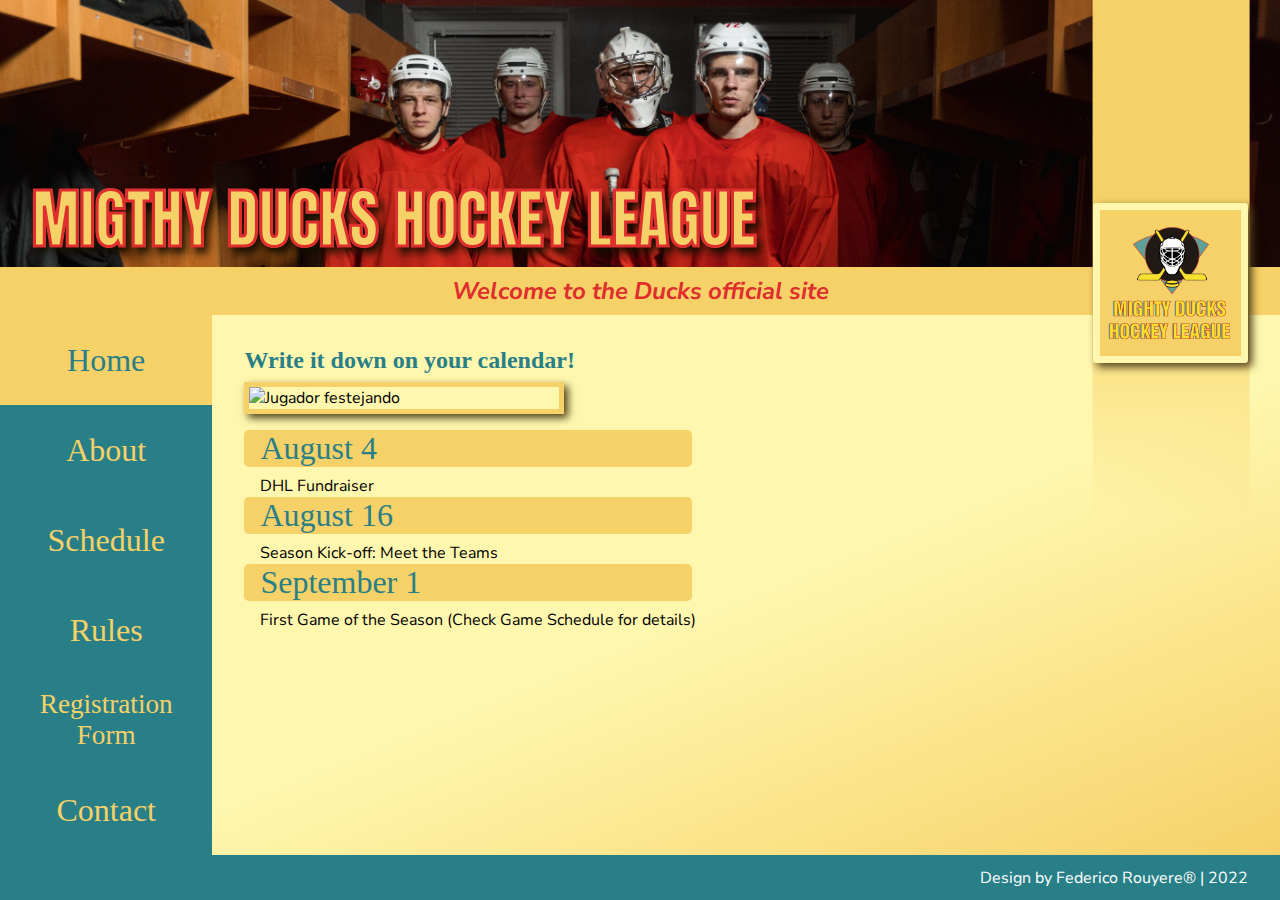
==== index.html @ 50240fd8 "Primer commit" ====
<!DOCTYPE html>
<html lang="en">
<head>
    <meta charset="UTF-8">
    <meta http-equiv="X-UA-Compatible" content="IE=edge">
    <meta name="viewport" content="width=device-width, initial-scale=1.0">
    <link rel="preconnect" href="https://fonts.googleapis.com">
    <link rel="preconnect" href="https://fonts.gstatic.com" crossorigin>
    <link href="https://fonts.googleapis.com/css2?family=Anton&family=Nunito+Sans:wght@200;400&family=Nunito:wght@200;400&family=Carter+One&family=Permanent+Marker&display=swap" rel="stylesheet">
    <link rel="stylesheet" href="./styles/mdhl_1.css">
    <link rel="icon" href="./assets/duck_icon.png">
    <title>Welcome</title>
</head>
<body>

    <!-- ENCABEZADO -->
    <header>
        <div id="stripe2"></div>
        <div id="mark">
            <h1>MIGTHY DUCKS HOCKEY LEAGUE</h1>
            <img src="./assets/logoMightyDucks-01.png" alt="Logo Migthy Ducks" id="logo">
        </div>
        <h2 id="stripe">Welcome to the Ducks official site</h2>
    </header>

    <!-- CONTENIDO PRINCIPAL -->
    <main>

    <!-- BARRA DE NAVEGACION -->
        <nav>
            <a href="#" class="push">Home</a>
            <a href="about.html">About</a>
            <a href="game_info.html">Schedule</a>
            <a href="rules.html">Rules</a>
            <a href="registration.html" id="reg-button"><p>Registration</p><p>Form</p></a>
            <a href="contact.html">Contact</a>
        </nav>

    <!-- CONTENEDOR DERECHO -->
        <section class="r-cont">
            <h2>Write it down on your calendar!</h2>
            <img src="./assets/hockey_8.jpg" alt="Jugador festejando" id="img-index">
            <dl>
                <dt class="date-rut">August 4</dt>
                <dd class="rutine">DHL Fundraiser</dd>
                <dt class="date-rut">August 16</dt>
                <dd class="rutine">Season Kick-off: Meet the Teams</dd>
                <dt class="date-rut">September 1</dt>
                <dd class="rutine">First Game of the Season (Check Game Schedule for details)</dd>
            </dl>
        </section>
    </main>
    
    <!-- PIE DE PAGINA -->
    <footer>
        <p id="firma">Design by Federico Rouyere® | 2022</p>
    </footer>

</body>
</html>
---- styles/mdhl_1.css ----
/* NORMALIZADOR */

*{
    margin: 0;
    padding: 0;
    box-sizing: border-box;
    text-decoration: none;
}


/* ROOT */

:root{
    --red: #DF2E2E;
    --green: #297F87;
    --yellow:  #F6D167;
    --yellow-light: #FFF7AE;
    --gradient-stripe: linear-gradient(180deg, rgba(246,209,103,1) 25%, rgba(255,247,174,0) 59%);
    --gradient-cont: linear-gradient(158deg, #fff7ae 51%, #f6d167 100%);
    --gradient-yellow-rev: linear-gradient(140deg, #fff7ae 0%, #f6d167 78%);
}


/* CONTENEDOR PADRE */

body{
    height: 60vh;
    width: 100%;
    margin: 0;
    background-color: rgb(255, 255, 255);
    font-family: 'Nunito Sans', sans-serif;
}
h1{
    font-family: 'Anton', sans-serif;
    font-size: 4rem;
    color: var(--yellow);
    -webkit-text-stroke: 0.07rem var(--red);
    margin: 0;
    text-shadow: 4px 6px 8px #130e01;
}
h2{
    color: var(--green);
    font-family: 'Permanent Marker', cursive;
    margin-bottom: 0.5rem;
}
h3,h4{
    margin-bottom: 0.5rem;
}


/* ENCABEZADO */

header{
    height: 35vh;
    display: flex;
    flex-direction: column;
    background-image:url('../assets/hockey_5.jpg');
    background-size:cover;
    background-position: center 25%;
}
#mark{
    height: 30vh;
    width: 100%;
    padding: 0 2rem 0 2rem;
    display: flex;
    flex-direction: column;
    justify-content: flex-end;
}
#stripe{
    height: 3rem;
    width: 100%;
    margin: 0;
    display: flex;
    justify-content: center;
    align-items: center;
    color: var(--red);
    background: var(--yellow);
    font-family: 'Nunito Sans', sans-serif;
    font-style: italic;
}
#stripe2{
    width: 9.8rem;
    height: 55rem;
    background: var(--gradient-stripe);
    display: flex;
    align-self: flex-end;
    position: absolute;
    transform: translatex(-1.9rem);
}
#logo{
    height: 10rem;
    position: absolute;
    transform: translateY(6rem);
    display: flex;
    flex-direction: column-reverse;
    align-self: flex-end;
    border-radius: 2%;
    border: solid 7px var(--yellow-light);
    background-color: var(--yellow);
    box-shadow: 4px 4px 8px #4e411b;
}


/* CONTENIDO PRINCIPAL */

main{
    height: 100%;
    width: 100%;
    display: flex;

}


/* BARRA DE NAVEGACION */

nav{
    height: 100%;
    width: 20%;
    display: flex;
    flex-direction: column;
    justify-content: center;
    align-items: stretch;
    background-color:var(--green);
}
nav a{
    height: 20%;
    display: flex;
    justify-content: center;
    align-items: center;
    font-family: 'Permanent Marker', cursive;
    color: var(--yellow);
    font-size: 2rem;
    transition: height .3s .2s , background-color .3s .2s;
}
nav a:hover{
    height: 60%;
    display: flex;
    color: var(--green);
    background-color: var(--yellow);
    font-size: 2.5rem;
    border-top: var(--green) solid 0.5rem;
    border-bottom: var(--green) solid 0.5rem;
}
#reg-button{
    font-size: 1.7rem;
    display: flex;
    flex-direction: column;
}
#reg-button:hover{
    height: 60%;
    font-size: 2rem;
    display: flex;
    color: var(--green);
    background-color:#f6d167;
}
.push{
    color: var(--green);
    background-color: #f6d167;
}


/* CONTENEDOR DERECHO */

#img-index{
    width: 20rem;
    border: solid #f6d167 5px;
    margin-bottom: 1rem;
    box-shadow: 4px 4px 8px #4e411b; 
}
.r-cont{
    width: 100%;
    padding:2rem 0 0 2rem;
    display: flex;
    flex-direction: column;
    justify-content: flex-start;
    background: var(--gradient-cont);
    overflow-y: auto;
}

    /* CONTENDOR DERECHO INDEX */

.date-rut{
    width: 28rem;
    color: var(--green);
    background-color: var(--yellow);
    font-size: 2rem;
    font-family: 'Permanent Marker', cursive;
    padding-left: 1rem;
    border-radius: 5px;
    transition: text-align 4s ease-in-out .1s , background-color .3s ease-in-out .1s;
    margin-bottom: 0.5rem;
}
.date-rut:hover{
    color: var(--yellow);
    background-color: var(--green);
    text-align: right;
    padding-right: 2rem;
}
.rutine{
    text-indent: 1rem;
}
    /* CONTENDOR DERECHO ABOUT */

#img-about{
    width: 17%;
    border: solid #f6d167 5px;
    margin: 2rem 20rem 0 0;
    box-shadow: 4px 4px 8px #4e411b;
    display: flex;
    align-self: flex-end;
}

    /* CONTENDOR DERECHO GAME-INFO */

th{
    font-family: 'Permanent Marker', cursive;
    padding: 0.5rem 0 0.5rem 0;
    background-color: var(--green);
    color: var(--yellow);
    text-align:center;
}
#schedule-tab{
    width: 75%;
    height: 55%;
    background-color: #f6d167;
    padding: 1rem;
}
.date-align{
    text-align: center;
}
#foot-tab{
    text-align: left;
    font-size: small;
    width: 95%;
    margin-top: 1rem;
}
.tab-info{
    font-size: 1rem;
    color: #103833;
    font-family: 'Permanent Marker', cursive;
}
#schedule-tab tbody:hover{
    background-color: var(--red);
    color: var(--yellow);
    font-weight: bold;
    font-style: italic;
}
#maps{
    width: 75%;
    margin-top: 1rem;
}
.url{
    width: 10rem;
    height: 12rem;
    text-align: center;
    background-color: var(--yellow);
    padding: 0.3rem;
    transition: background-color .3s .1s , color .3s .1s;
}
.url:hover{
    color: var(--yellow);
    background-color: var(--red);
}
#maps>tr{
    width: 11rem;
    height: 11rem;
}
iframe{
    width: 80%;
    height: 80%;
}

    /* CONTENDOR DERECHO RULES */

.rules{
    margin-top: 1rem;
    width: 70%;
    font-size: small;
}
.blockquote{
    text-indent: 1rem;
    list-style: none;
}
.sub-rules{
    font-weight: bold;
    font-weight: bold;
}
#all-play{
    margin-left: 3rem;
    }
#ul-circle{
    list-style: circle;
}

    /* CONTENDOR DERECHO CONTACT */

#contact-img{
    width: 35%;
    margin-bottom: 1rem;
}
#mail-us{
    display: flex;
    flex-direction: column;
    background-color: var(--yellow);
    width: 35%;
    padding: 1rem 0 1rem 0.5rem;
}
#mail{
    color: var(--red);
    font-size: 1.3rem;
}


/* CONTENDOR DERECHO REGISTRATION FORM */

#reg-form{
    width: 40%;
}
legend{
    font-weight: bold;
    margin-bottom: 0.5rem;
}
fieldset{
    border: none;
    display: flex;
    flex-direction: row;
    justify-content: flex-start;
    padding: 0.5rem;
}
span{
    font-weight: bold;
    margin-right: 2rem;
}
.key{
    display: block;
    width: 5.5rem;
    font-size: small;
}
.sub-key{
    display: block;
    width: 10rem;
    font-size: small;
}
::placeholder{
    font-style: italic;
    color: darkgrey;
    font-size: small;
}
#streetadd{
width: 19.5vw;
}
#row_1,#row_3,#row_7,#row_5,#row_9{
    background: var(--gradient-yellow-rev);
}
#fname,#city{
    margin-right: 2rem;
}
#birthday{
    margin-right: 3.7rem;
}
#row_5,#row_6,.row_8-align,.row_9-align{
    display: flex;
    justify-content: flex-start;
    align-items: center;
    gap: 0.5rem;
}
#grade-pre{
    margin:0 0.5rem 0;
}
#row_8,#row_9,#row_10{
    display: flex;
    flex-direction: column;
    align-content: flex-start;
    margin-top: 1rem;
}
.row_8-label,.row_9-label{
    width: 8rem;
    margin-left: 1rem;
}
.row_10-margin{
    margin-top: 1rem;
}
#send-button{
    margin: 2rem 0;
    color: #fff7ae;
    background-color: var(--green);
    padding: 1rem;
    font-family: 'Nunito Sans', sans-serif;
    font-weight: bold;
    border: none;
    border-radius: 5px;
    box-shadow: 2px 2px 2px #103833;
    transition: padding .1s .1s , background-color .1s .1s , font-size .1s .1s;
}
#send-button:hover{
    color: white;
    background-color: var(--red);
    padding: 1.2rem;
    font-size: 1rem;
    box-shadow: 2px 2px 2px #680f0f;
}


/* PIE DE PAGINA */

footer{
    height: 5vh;
    width: 100%;
    background-color: var(--green);
    color: white;
    display: flex;
    justify-content: flex-end;
    padding-right: 2rem;
}
#firma{
    display: flex;
    flex-direction: column-reverse;
    align-self: center;
}


/* RECOPILACION DE DATOS */

#reg-data{
    /* background-color: var(--yellow); */
    width: 25rem;
}
#reg-data > tr > th{
    text-align: center;
}
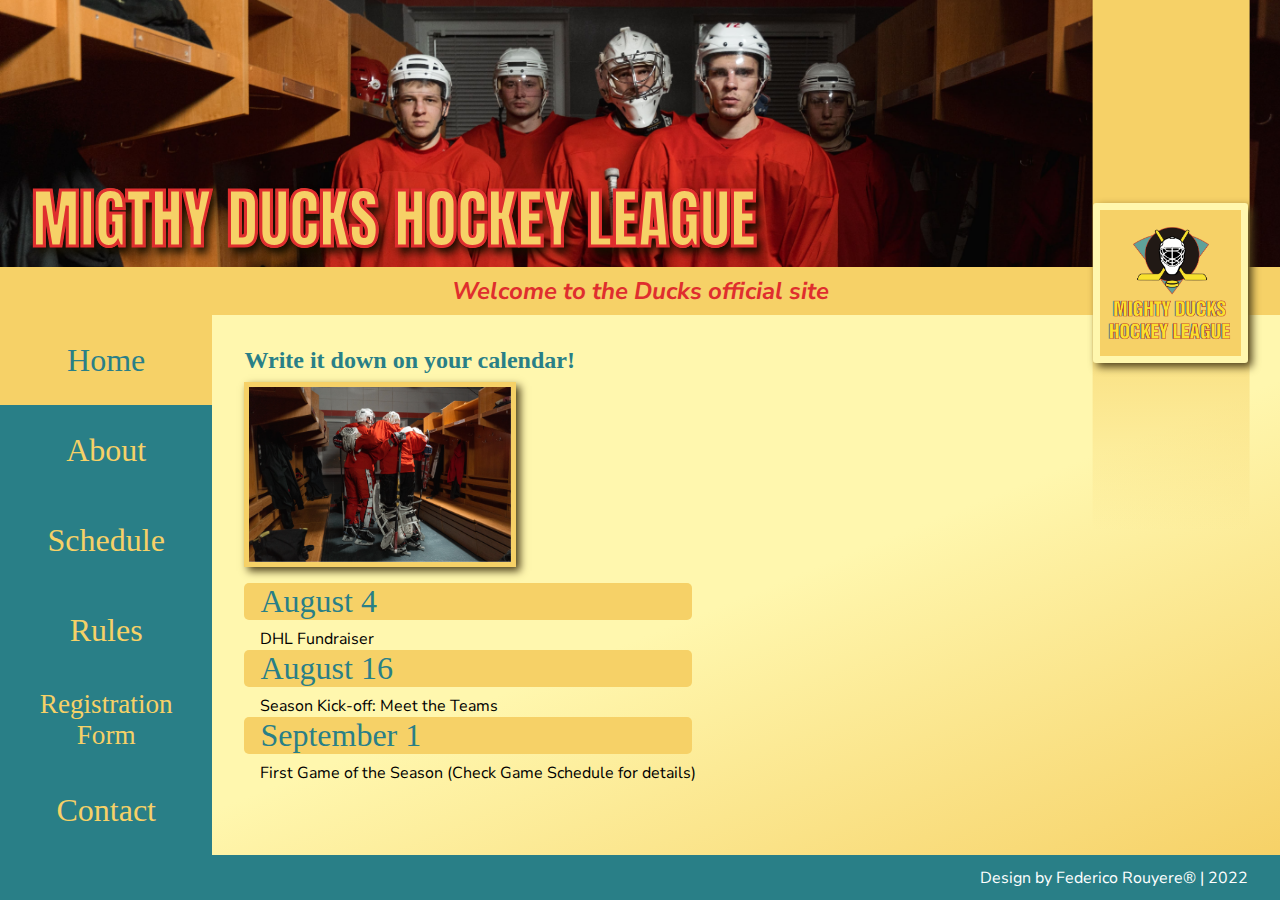
==== commit 7ed0c529: "Reducción tamaño de imágenes" ====
--- a/index.html
+++ b/index.html
@@ -39,7 +39,7 @@
     <!-- CONTENEDOR DERECHO -->
         <section class="r-cont">
             <h2>Write it down on your calendar!</h2>
-            <img src="./assets/hockey_8.jpg" alt="Jugador festejando" id="img-index">
+            <img src="./assets/hockey_8.png" alt="Jugador festejando" id="img-index">
             <dl>
                 <dt class="date-rut">August 4</dt>
                 <dd class="rutine">DHL Fundraiser</dd>
--- a/styles/mdhl_1.css
+++ b/styles/mdhl_1.css
@@ -80,7 +80,7 @@
 }
 #stripe2{
     width: 9.8rem;
-    height: 55rem;
+    height: 100vh;
     background: var(--gradient-stripe);
     display: flex;
     align-self: flex-end;
@@ -162,7 +162,7 @@
 /* CONTENEDOR DERECHO */
 
 #img-index{
-    width: 20rem;
+    width: 17rem;
     border: solid #f6d167 5px;
     margin-bottom: 1rem;
     box-shadow: 4px 4px 8px #4e411b; 
